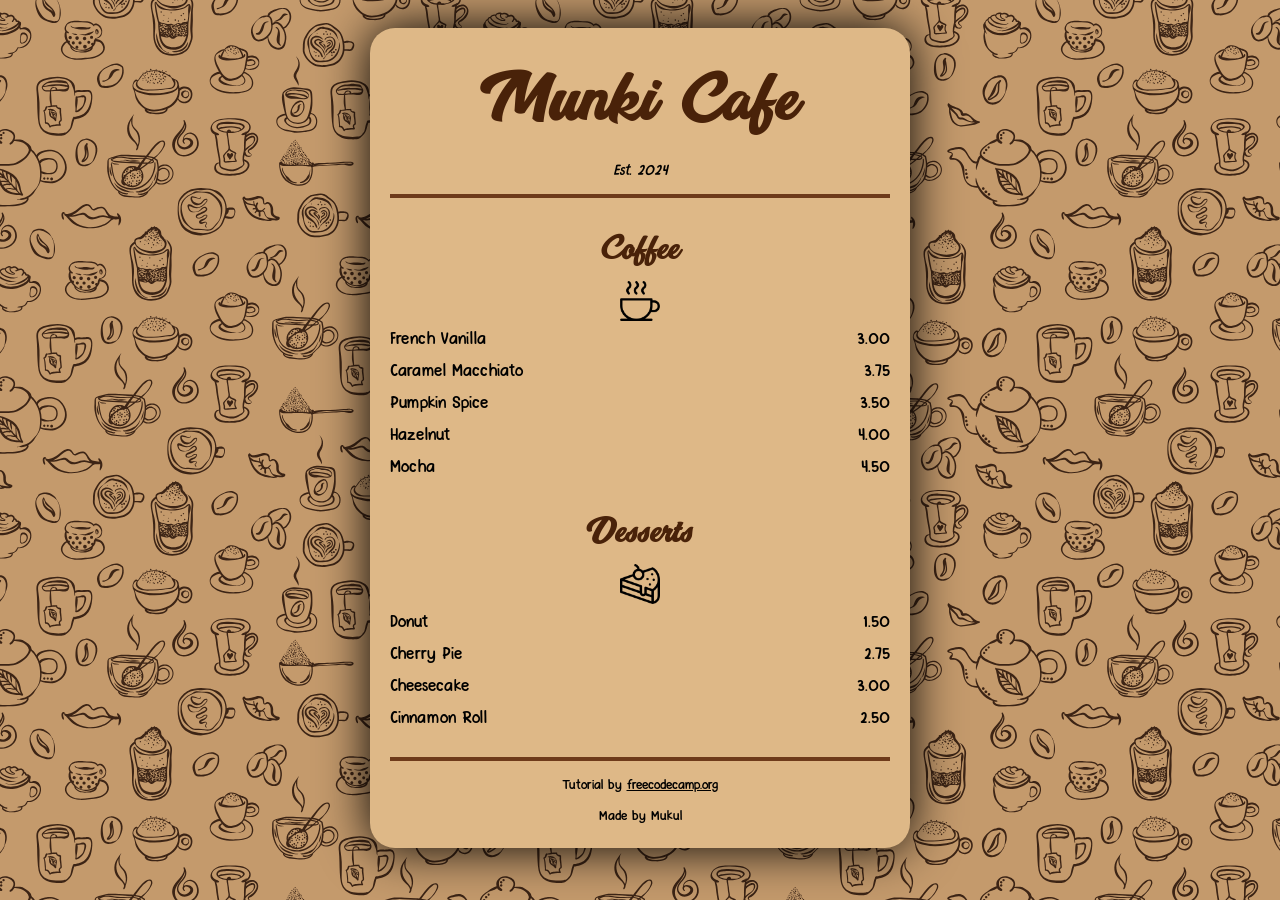
==== cafe_menu.html @ 026ac301 "Add files via upload" ====
<!DOCTYPE html>
<html lang="en">
    <head>
        <meta charset="utf-8"/>
        <meta name="viewport" content="width=device-width, initial-scale=1.0" />
        <title>Cafe Menu</title>
        <link href="styles.css" rel="stylesheet"/>
    </head>

    <body>
        <div class="menu">
            <main>
                <h1>munki cafe</h1>
                <p class="established">Est. 2024</p>
                <hr>
                <section>
                    <h2>Coffee</h2>
                    <img src="coffee.png" alt="coffee icon" width="40"/>
                    

                    <article class="item">
                        <p class="flavor">French Vanilla</p><p class="price">3.00</p>
                    </article>

                    <article class="item">
                        <p class="flavor">Caramel Macchiato</p><p class="price">3.75</p>
                    </article>

                    <article class="item">
                        <p class="flavor">Pumpkin Spice</p><p class="price">3.50</p>
                    </article>

                    <article class="item">
                        <p class="flavor">Hazelnut</p><p class="price">4.00</p>
                    </article>

                    <article class="item">
                        <p class="flavor">Mocha</p><p class="price">4.50</p>
                    </article>
                </section>

                <section>
                    <h2>Desserts</h2>
                    <img src="cake.png" alt="pie icon" width="40"/>
                    
                    <article class="item">
                        <p class="dessert">Donut</p><p class="price">1.50</p>
                    </article>
                    
                    <article class="item">
                       <p class="dessert">Cherry Pie</p><p class="price">2.75</p>
                    </article>
                    
                    <article class="item">
                       <p class="dessert">Cheesecake</p><p class="price">3.00</p>
                    </article>
                    
                    <article class="item">
                       <p class="dessert">Cinnamon Roll</p><p class="price">2.50</p>
                    </article>
                  </section>
            </main>
            <hr class="bottom-line">
            <footer>
                <p>Tutorial by <a href="https://www.freecodecamp.org" target="_blank">freecodecamp.org</a></p>
                <p class="address">Made by Mukul</p>
            </footer>
        </div>
    </body>
</html>
---- styles.css ----
@font-face {
  font-family: 'Breeze Personal Use';
  src: url('./fonts/Breeze Personal Use.ttf');
}

@font-face {
  font-family: 'PinkChicken-Regular';
  src: url('./fonts/PinkChicken-Regular.ttf');
}

body {
    background-image: url(coffee-5417663.svg);
    background-size: 500px;
    padding: 20px;
  }
  
  h1 {
    font-family: 'Breeze Personal Use', Arial, sans-serif;
    font-size: 60px;
    font-weight: 100;
    text-transform: capitalize;
    color: rgb(73, 34, 9);
    font-display: swap;
    margin-top: 0;
    margin-bottom: 15px;
  }
  
  h2 {
    font-family: 'Breeze Personal Use', Arial, sans-serif;
    font-size: 30px;
    font-weight: 100;
    text-transform: capitalize;
    color: rgb(73, 34, 9);
    font-display: swap;
    margin-bottom: 10px;
  }

  p{
    font-family: 'PinkChicken-Regular', Arial, sans-serif;
    font-display: swap;
  }
  
  .established {
    font-style: italic;
  }
  
  h1, h2, p {
    text-align: center;
  }
  
  .menu {
    width: 80%;
    background-color: burlywood;
    margin-left: auto;
    margin-right: auto;
    padding: 20px;
    max-width: 500px;
    border-radius: 25px;
    box-shadow: 0px 0px 50px 0px rgb(0, 0, 0);
  }

  img {
    display: block;
    margin-left: auto;
    margin-right: auto;
  }
  
  img {
    display: block;
    margin-left: auto;
    margin-right: auto;
  }
  hr {
    height: 4px;
    background-color: rgb(110, 58, 26);
    border: 0px;
    border-color:rgb(110, 58, 26);
  }
  
  .bottom-line {
    margin-top: 25px;
  }
  
  .item p {
    display: inline-block;
    margin-top: 5px;
    margin-bottom: 5px;
    font-size: 18px;
  }
  
  .flavor, .dessert {
    text-align: left;
    width: 75%;
  }
  
  .price {
    text-align: right;
    width: 25%;
  }
  
  /* FOOTER */
  
  footer {
    font-size: 14px;
  }
  
  .address {
    margin-bottom: 5px;
  }
  
  a {
    color: black;
  }
  
  a:visited {
    color: black;
  }
  
  a:hover {
    color: rgb(110, 58, 26);
  }
  
  a:active {
    color: rgb(110, 58, 26);
  }
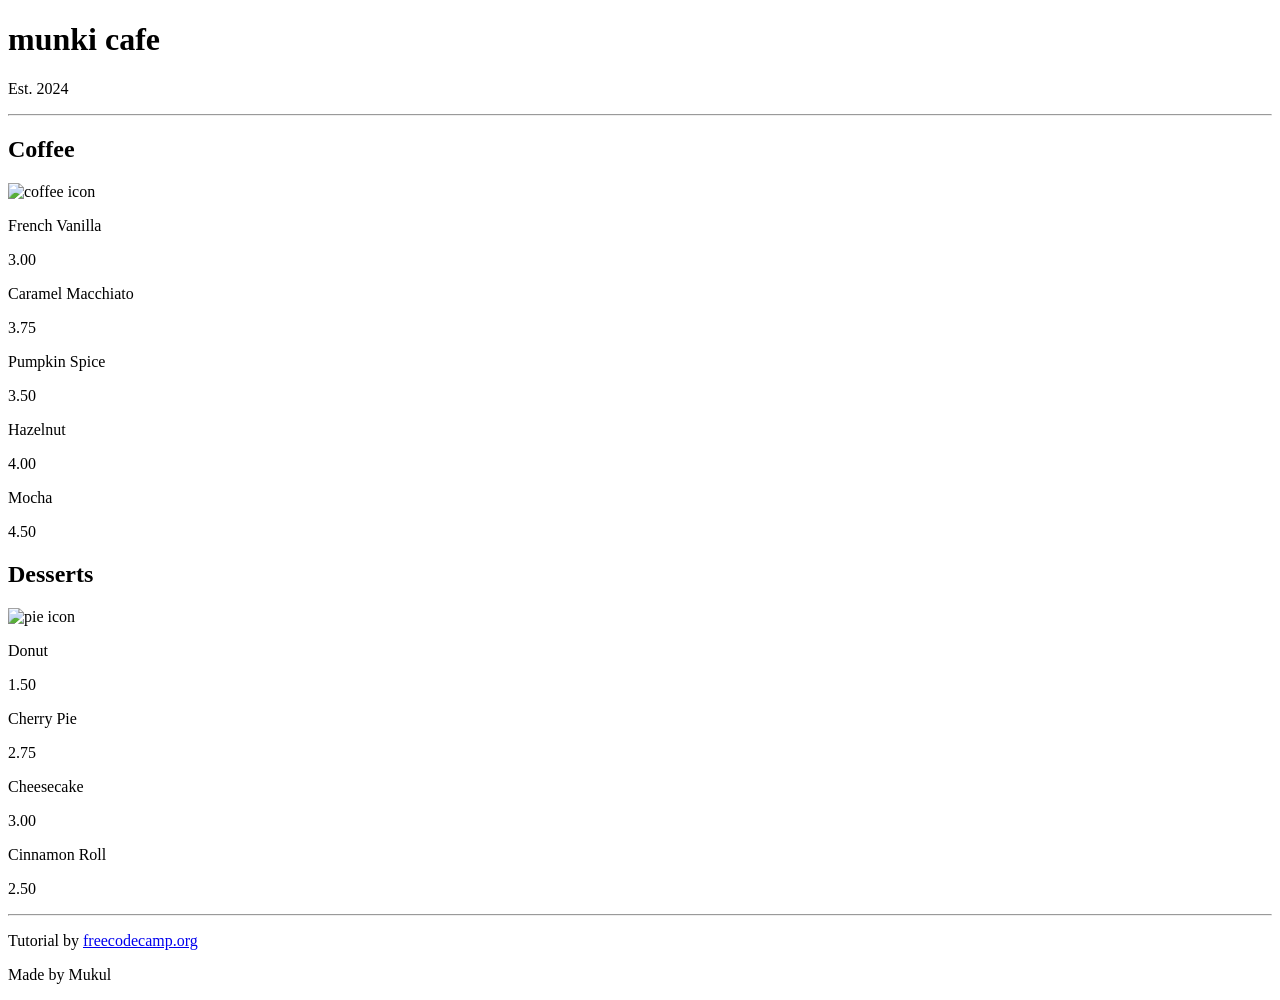
==== commit c73078e5: "HTML file" ====
(no text change in the page or its own stylesheets)
